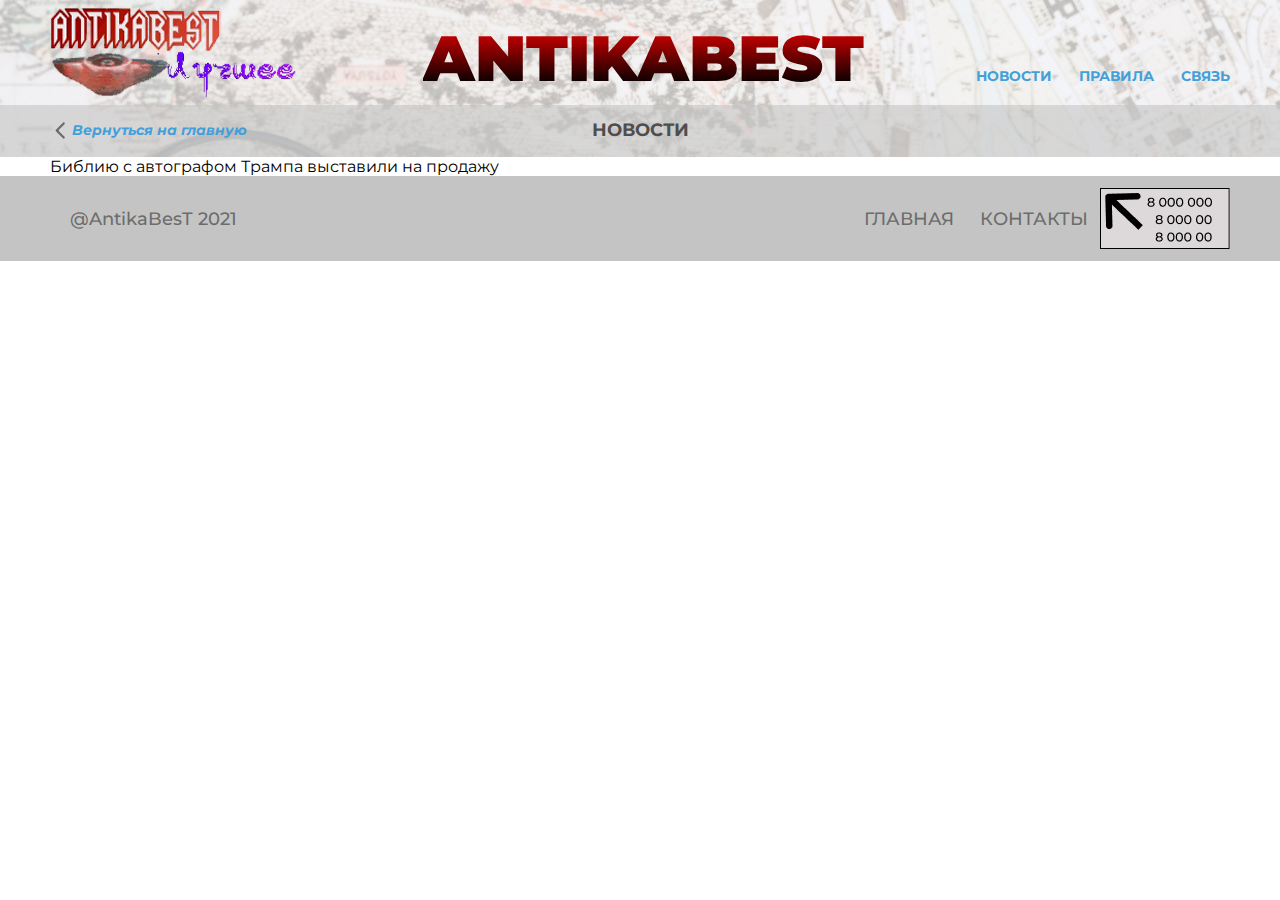
==== new.html @ c7141312 "Отправление на проверку" ====
<!DOCTYPE html>
<html lang="ru">

<head>
    <meta charset="UTF-8">
    <meta name="viewport" content="width=device-width, initial-scale=1.0">
    <!--! Подключение файлов CSS -->
    <link rel="stylesheet" href="css/style.css">
    <link rel="stylesheet" href="css/category-style.css">
    <link rel="stylesheet" href="css/new-style.css">
    <title>Antikabest</title>
</head>

<body class="body">
    <div class="header">
        <div class="header__wrapper wrapper">
            <a href="index.html" class="header__logo">
                <img src="img/logo.png" alt="Antikabest. Лучшее">
            </a>
            <h1 class="header__title">Antikabest</h1>
            <nav class="header__menu menu">
                <ul class="menu__list">
                    <li class="menu__item">
                        <a href="news.html" class="menu__link">Новости</a>
                    </li>
                    <li class="menu__item">
                        <a href="#0" class="menu__link">Правила</a>
                    </li>
                    <li class="menu__item">
                        <a href="#0" class="menu__link">Связь</a>
                    </li>
                </ul>
            </nav>
        </div>
        <nav class="category">
            <div class="header__wrapper wrapper category__indent">
                <a href="index.html" class="header__back">
                    <span>Вернуться на главную</span>
                    <img src="svg/home.svg" alt="Вернуться на главную">
                </a>
                <div class="category__weapon">
                    Новости
                </div>
            </div>
        </nav>
    </div>

    <div class="wrapper">
        <div class="new">
            <h2 class="new__title">Библию с автографом Трампа выставили на продажу</h2>

        </div>
    </div>

    <footer class="footer">
        <div class="wrapper footer__wrapper">
            <a href="#0" class="footer__copyright">@AntikaBesT 2021</a>
            <div class="footer__container">
                <ul class="footer__menu">
                    <li class="footer__menu-item">
                        <a href="index.html" class="footer__menu-list">Главная</a>
                    </li>
                    <li class="footer__menu-item">
                        <a href="#0" class="footer__menu-list">Контакты</a>
                    </li>
                </ul>
                <a href="#0" class="footer__counter">
                    <img src="img/counter.jpg" alt="Счетчик">
                </a>
            </div>
        </div>
    </footer>
    <!-- Подключаем скрипты -->
    <script src="js/script.js "></script>
</body>

</html>
---- css/style.css ----
/* ! ------------------------fonts-------------------- */
@import url("https://fonts.googleapis.com/css?family=Roboto:regular,900&display=swap");
@import url("https://fonts.googleapis.com/css?family=Montserrat:100,200,300,regular,500,500italic,700,700italic,900&display=swap");
@import url("https://fonts.googleapis.com/css?family=Open+Sans:regular&display=swap");
/* ! -------------------reset-styles------------------ */
* {
  margin: 0;
  padding: 0;
  border: 0;
  box-sizing: border-box;
}

a {
  text-decoration: none;
  color: inherit;
}

ul,
ol,
li {
  list-style: none;
}

img {
  vertical-align: top;
}

h1,
h2,
h3,
h4,
h5,
h6 {
  font-weight: inherit;
  font-size: inherit;
}

/* ! ------------------------body-------------------- */
html,
body {
  min-width: 320px;
  font-weight: 400;
  font-style: normal;
  font-family: "Montserrat", "Arial", "Helvetica", "sans-serif";
}

button {
  cursor: pointer;
}

.visually-hidden {
  position: absolute;
  overflow: hidden;
  width: 1px;
  height: 1px;
  clip: rect(1px, 1px, 1px, 1px);
}

body._lock {
  overflow: hidden;
}

.wrapper {
  margin: 0 auto;
  max-width: 1210px;
  padding: 0 15px;
}

.header {
  background-image: url("../img/header_bg.jpg");
  background-size: cover;
  background-position: top 0 center;
  background-repeat: no-repeat;
}
.header > .header__wrapper {
  padding-top: 7px;
  padding-bottom: 8px;
}
.header__wrapper {
  display: flex;
  justify-content: space-between;
  align-items: flex-end;
}
.header__logo {
  display: block;
  width: 260px;
  flex-shrink: 0;
}
.header__logo img {
  max-width: 100%;
}
.header__title {
  font-size: 64px;
  font-weight: 900;
  text-transform: uppercase;
  color: #7b0100;
  background: linear-gradient(#FF0000, #000 85%);
  -webkit-background-clip: text;
  background-clip: text;
  -webkit-text-fill-color: transparent;
}
.header__burger {
  display: none;
}
.header__menu {
  padding-bottom: 12px;
}
.menu__list {
  display: flex;
}
.menu__item {
  text-transform: uppercase;
  color: #439FD9;
  font-size: 14px;
  font-weight: 700;
  transition: all 0.3s ease;
}
.menu__item:hover {
  text-decoration: underline;
}
.menu__item:nth-child(n+2) {
  margin-left: 27px;
}
.category {
  font-weight: 700;
  text-transform: uppercase;
  font-size: 14px;
  color: #4E4E4E;
  background-color: rgba(196, 196, 196, 0.6);
}
.category__list {
  display: flex;
  margin: 0 auto;
  padding: 16px 0;
}
.category__item {
  transition: all 0.3s ease;
}
.category__item:hover {
  color: #843131;
  font-weight: 900;
  text-decoration: underline;
}
.category__item:nth-child(n+2) {
  margin-left: 52px;
}
.body__container {
  display: flex;
  margin-top: 50px;
  margin-bottom: 59px;
}
.body__aside {
  display: flex;
  flex-direction: column;
  margin-left: 1.36%;
  width: 31.1%;
  margin-bottom: 47px;
}

.products {
  display: flex;
  flex-direction: column;
  width: 67.54%;
}
.products__wrapper {
  flex-grow: 1;
  border: 3px solid #C5C1C0;
  padding: 14px 13px;
}

.product {
  display: flex;
  align-items: center;
  justify-content: space-between;
  padding: 4px 37px 12px 37px;
  border-bottom: 1px solid #E5E5E5;
}
.product:nth-child(n+2) {
  margin-top: 5px;
}
.product:nth-child(2n+2) {
  background-color: #F2F3F4;
}
.product__image {
  margin-right: 50px;
  width: 48px;
  flex-shrink: 0;
}
.product__image img {
  max-width: 100%;
}
.product__name {
  margin-right: 82px;
}
.product__title {
  transition: all 0.3s ease;
}
.product__title:hover {
  transform: scale(1.05);
}
.product__category {
  color: #439FD9;
  letter-spacing: 0.3px;
  transition: all 0.3s ease;
}
.product__category:hover {
  text-decoration: underline;
}
.product__box {
  display: flex;
}
.product__show {
  margin-right: 73px;
}
.product__show ::before {
  content: "";
  position: relative;
  top: -2px;
  display: inline-block;
  width: 23px;
  height: 22px;
  vertical-align: middle;
  margin-right: 5px;
  background-image: url("../svg/show.svg");
  background-position: center;
  background-size: contain;
  background-repeat: no-repeat;
}
.product__price {
  margin-right: 103px;
  font-weight: 500;
  color: #11A16E;
}
.product__detail {
  display: flex;
  flex-direction: column;
}
.product__detail span {
  font-size: 19px;
}
.product__detail a {
  font-weight: 500;
  font-style: italic;
  color: #439FD9;
  text-decoration: underline;
  padding-left: 8px;
  transition: all 0.3s ease;
}
.product__detail a:hover {
  text-decoration: none;
}

.news {
  padding: 15px 11px 24px 11px;
  border: 3px solid #C5C1C0;
}
.news__posts {
  margin-top: 15px;
}
.news__post {
  display: flex;
  padding: 7px;
  font-size: 14px;
}
.news__post:nth-child(2n+2) {
  background-color: #F2F3F4;
}
.news__post:nth-child(n+2) {
  margin-top: 10px;
}
.news__image {
  width: 92px;
  flex-shrink: 0;
  margin-right: 17px;
}
.news__image img {
  max-width: 100%;
}
.news__content {
  text-align: justify;
}
.news__text a {
  color: #3888FF;
  font-weight: 700;
}

.title {
  color: #439FD9;
  font-size: 20px;
  font-weight: 700;
  text-transform: uppercase;
}

.post-image {
  margin-right: 17px;
}

.post-title {
  font-weight: 700;
  transition: all 0.3s ease;
}
.post-title:hover {
  text-decoration: underline;
}

.last {
  padding: 18px 11px 20px 11px;
  margin-top: 19px;
  border: 3px solid #C5C1C0;
}
.last__posts {
  margin-top: 15px;
}
.last__post {
  display: flex;
  font-size: 14px;
  padding: 7px;
}
.last__post:nth-child(2n+2) {
  background-color: #F2F3F4;
}
.last__post:nth-child(n+2) {
  margin-top: 11px;
}
.last__image {
  width: 92px;
  flex-shrink: 0;
}
.last__image img {
  max-width: 100%;
}
.last__price {
  color: #11A16E;
  font-weight: 700;
  margin-top: 15px;
}

.pages {
  display: flex;
  align-items: center;
  justify-content: flex-end;
  font-family: "Open Sans", "Arial", "Helvetica", sans-serif;
  font-size: 14px;
  margin-top: 15px;
}
.pages__left, .pages__right {
  position: relative;
}
.pages__left::after, .pages__right::after {
  content: "";
  position: absolute;
  width: 9px;
  height: 16px;
  left: 50%;
  top: 50%;
  transform: translate(-50%, -50%);
  background-image: url("../svg/arrow_left.svg");
  background-size: contain;
  background-repeat: no-repeat;
  background-position: center;
}
.pages__now {
  border: 1px solid #B0BAC9;
  width: 33px;
  text-align: center;
  align-self: stretch;
  margin-left: 8px;
  font-family: inherit;
  font-size: inherit;
  color: #304FFE;
}
.pages span {
  margin-left: 8px;
  margin-right: 8px;
}
.pages__right {
  margin-left: 8px;
}
.pages__right::after {
  transform: translate(-50%, -50%) rotate(180deg);
}

.footer {
  font-weight: 500;
  font-size: 18px;
  padding: 12px 0;
  background-color: #C4C4C4;
  color: #6C6C6C;
}
.footer__wrapper {
  display: flex;
  align-items: center;
  justify-content: space-between;
}
.footer__copyright {
  padding-left: 20px;
  transition: all 0.3s ease;
}
.footer__copyright:hover {
  transform: scale(1.05);
}
.footer__container {
  display: flex;
  align-items: center;
}
.footer__menu {
  display: flex;
  text-transform: uppercase;
}
.footer__menu-item {
  transition: all 0.3s ease;
}
.footer__menu-item:hover {
  text-decoration: underline;
}
.footer__menu-item:nth-child(n+2) {
  margin-left: 26px;
}
.footer__counter {
  margin-left: 12px;
}

@media (max-width: 1225px) {
  .menu__item:nth-child(n+2) {
    margin-left: 15px;
  }

  .category__item:nth-child(n+2) {
    margin-left: 30px;
  }

  .product {
    padding-left: 20px;
    padding-right: 20px;
  }
  .product__image {
    margin-right: 30px;
  }
  .product__name {
    margin-right: 50px;
  }
  .product__show {
    margin-right: 50px;
  }
  .product__price {
    margin-right: 50px;
  }

  .news {
    flex-grow: 1;
  }
  .news__image {
    width: 65px;
  }
  .news__post {
    padding: 5px;
  }

  .last {
    flex-grow: 1;
    display: flex;
    flex-direction: column;
  }
  .last__image {
    width: 65px;
  }
  .last__post {
    padding: 5px;
  }
  .last__price {
    margin-top: 5px;
  }

  .title {
    font-size: 18px;
  }
}
@media (max-width: 1010px) {
  .header__title {
    font-size: 50px;
  }
  .header__logo {
    width: 220px;
  }

  .menu__item:nth-child(n+2) {
    margin-left: 15px;
  }

  .category {
    font-size: 13px;
  }
  .category__item:nth-child(n+2) {
    margin-left: 20px;
  }

  .body__container {
    margin-top: 20px;
  }

  .products__wrapper {
    padding: 10px;
  }

  .product {
    padding-left: 7px;
    padding-right: 7px;
  }
  .product__image {
    margin-right: 20px;
  }
  .product__name {
    margin-right: 30px;
  }
  .product__show {
    margin-right: 30px;
  }
  .product__price {
    margin-right: 30px;
  }

  .news {
    padding: 10px;
  }
  .news__posts {
    margin-top: 5px;
  }
  .news__image {
    width: 55px;
  }
  .news__text {
    font-size: 12px;
  }
  .news__text a {
    font-size: 14px;
  }

  .last {
    padding: 10px;
    margin-top: 10px;
  }
  .last__posts {
    margin-top: 5px;
  }
  .last__image {
    width: 55px;
  }
  .last__price {
    margin-top: 5px;
  }

  .title {
    font-size: 16px;
  }

  .post-image {
    margin-right: 10px;
  }
}
@media (max-width: 850px) {
  .header__wrapper {
    position: relative;
  }
  .header__burger {
    position: relative;
    display: inline-block;
    z-index: 300;
    width: 46px;
    height: 60px;
    margin-left: 7px;
    cursor: pointer;
  }
  .header__burger:focus {
    outline: none;
  }
  .header__burger span {
    position: absolute;
    background-color: #4E4E4E;
    left: 5px;
    width: 36px;
    height: 3px;
    top: 28px;
  }
  .header__burger::after, .header__burger::before {
    content: "";
    position: absolute;
    height: 3px;
    left: 5px;
    background-color: #4E4E4E;
  }
  .header__burger::after {
    top: 38px;
    width: 36px;
  }
  .header__burger::before {
    top: 18px;
    width: 36px;
  }
  .header__title {
    position: absolute;
    top: 90px;
    left: 50%;
    transform: translateX(-50%);
  }

  .category {
    font-size: 14px;
  }
  .category__list {
    position: absolute;
    z-index: 2;
    opacity: 0;
    visibility: hidden;
    top: 72px;
    left: 16px;
    width: 215px;
    flex-direction: column;
    padding: 21px 18px;
    background-color: #C9C8C7;
    transition: all 0.5s ease;
  }
  .category__list._active {
    opacity: 1;
    visibility: visible;
    top: 62px;
  }
  .category__item:nth-child(n+2) {
    margin: 10px 0 0 0;
  }
  .body__container {
    flex-direction: column;
  }
  .body__aside {
    margin-left: 0;
    margin-top: 44px;
    margin-bottom: 0;
    flex-direction: row;
    width: 100%;
    flex-direction: column;
  }

  .products {
    width: 100%;
  }

  .product {
    justify-content: space-between;
  }

  .news__image {
    width: 65px;
  }
  .news__text {
    font-size: 13px;
  }

  .last {
    margin-top: 25px;
  }
  .last__image {
    width: 65px;
  }

  .title {
    font-size: 18px;
  }

  .footer {
    font-size: 16px;
  }
  .footer__menu-item:nth-child(n+2) {
    margin-left: 15px;
  }
}
@media (max-width: 585px) {
  .header__wrapper {
    flex-direction: column;
    align-items: center;
  }
  .header > .header__wrapper {
    padding: 16px 31px 12px 31px;
  }
  .header__title {
    font-size: 30px;
    top: 127px;
    left: 50%;
    transform: translateX(-35%);
  }
  .header__logo {
    margin-bottom: 11px;
    width: 182px;
  }
  .header__burger {
    align-self: flex-start;
    height: 52px;
  }
  .header__burger span {
    top: 24px;
  }
  .header__burger::after {
    top: 34px;
  }
  .header__burger::before {
    top: 14px;
  }
  .header__menu {
    padding-bottom: 0;
  }

  .menu__item:nth-child(n+2) {
    margin-left: 27px;
  }

  .category {
    font-size: 14px;
  }
  .category__list._active {
    top: 56px;
  }

  .body__wrapper {
    padding: 0 10px;
  }
  .body__container {
    margin-top: 0;
  }

  .products__wrapper {
    padding-left: 0;
    padding-right: 0;
    border: none;
  }

  .product {
    justify-content: space-between;
    padding: 18px 4px;
  }
  .product:nth-child(n+2) {
    margin-top: 0;
  }
  .product:nth-child(2n+2) {
    background-color: unset;
  }
  .product__image {
    width: 33px;
    min-height: 58px;
    margin-right: 7px;
  }
  .product__image img {
    min-height: 58px;
    object-fit: cover;
    object-position: center;
  }
  .product__name {
    margin-right: 10px;
  }
  .product__title {
    font-size: 14px;
  }
  .product__category {
    font-size: 12px;
  }
  .product__box {
    flex-direction: column;
    margin-right: 10px;
  }
  .product__show {
    flex-shrink: 0;
    margin-right: 0;
    font-size: 14px;
  }
  .product__show span {
    display: flex;
    flex-direction: column;
    align-items: center;
  }
  .product__show span::before {
    margin: 0;
  }
  .product__price {
    margin-right: 0;
  }
  .product__detail span {
    font-size: 14px;
  }
  .product__detail a {
    font-size: 12px;
    padding-left: 0;
  }

  .footer {
    padding-top: 25px;
    padding-bottom: 21px;
    font-size: 18px;
  }
  .footer__wrapper {
    flex-direction: column;
  }
  .footer__container {
    flex-direction: column;
    margin-top: 39px;
  }
  .footer__copyright {
    padding: 0;
  }
  .footer__counter {
    margin: 24px 0 0 0;
  }
}
---- css/category-style.css ----
.category {
  height: 52px;
  width: 100%;
}
.category__weapon {
  margin: 0 auto;
  padding: 16px 0;
  font-size: 18px;
}
.category__weapon a {
  font-weight: 500;
  font-style: italic;
  color: #439FD9;
  text-transform: none;
}
.category__weapon a:hover {
  text-decoration: underline;
}

.header__wrapper {
  position: relative;
  height: 100%;
}
.header__back {
  position: absolute;
  display: flex;
  z-index: 2;
  left: 20px;
  top: 50%;
  transform: translateY(-50%);
  font-weight: 700;
  font-style: italic;
  text-transform: none;
  color: #439FD9;
}
.header__back:hover {
  text-decoration: underline;
}
.header__back::before {
  content: "";
  position: relative;
  top: -1px;
  display: block;
  margin-right: 7px;
  width: 10px;
  height: 20px;
  background-image: url("../svg/arrow_back.svg");
  background-size: contain;
  background-repeat: no-repeat;
  background-position: center;
}
.header__back img {
  display: none;
}

@media (max-width: 850px) {
  .header__title {
    display: none;
  }
  .header__back span {
    display: none;
  }
  .header__back::before {
    display: none;
  }
  .header__back img {
    display: block;
  }

  .category__indent {
    display: flex;
    align-items: center;
    justify-content: center;
    padding-left: 75px;
  }
  .category__weapon {
    padding: 0;
    font-size: 14px;
  }
}
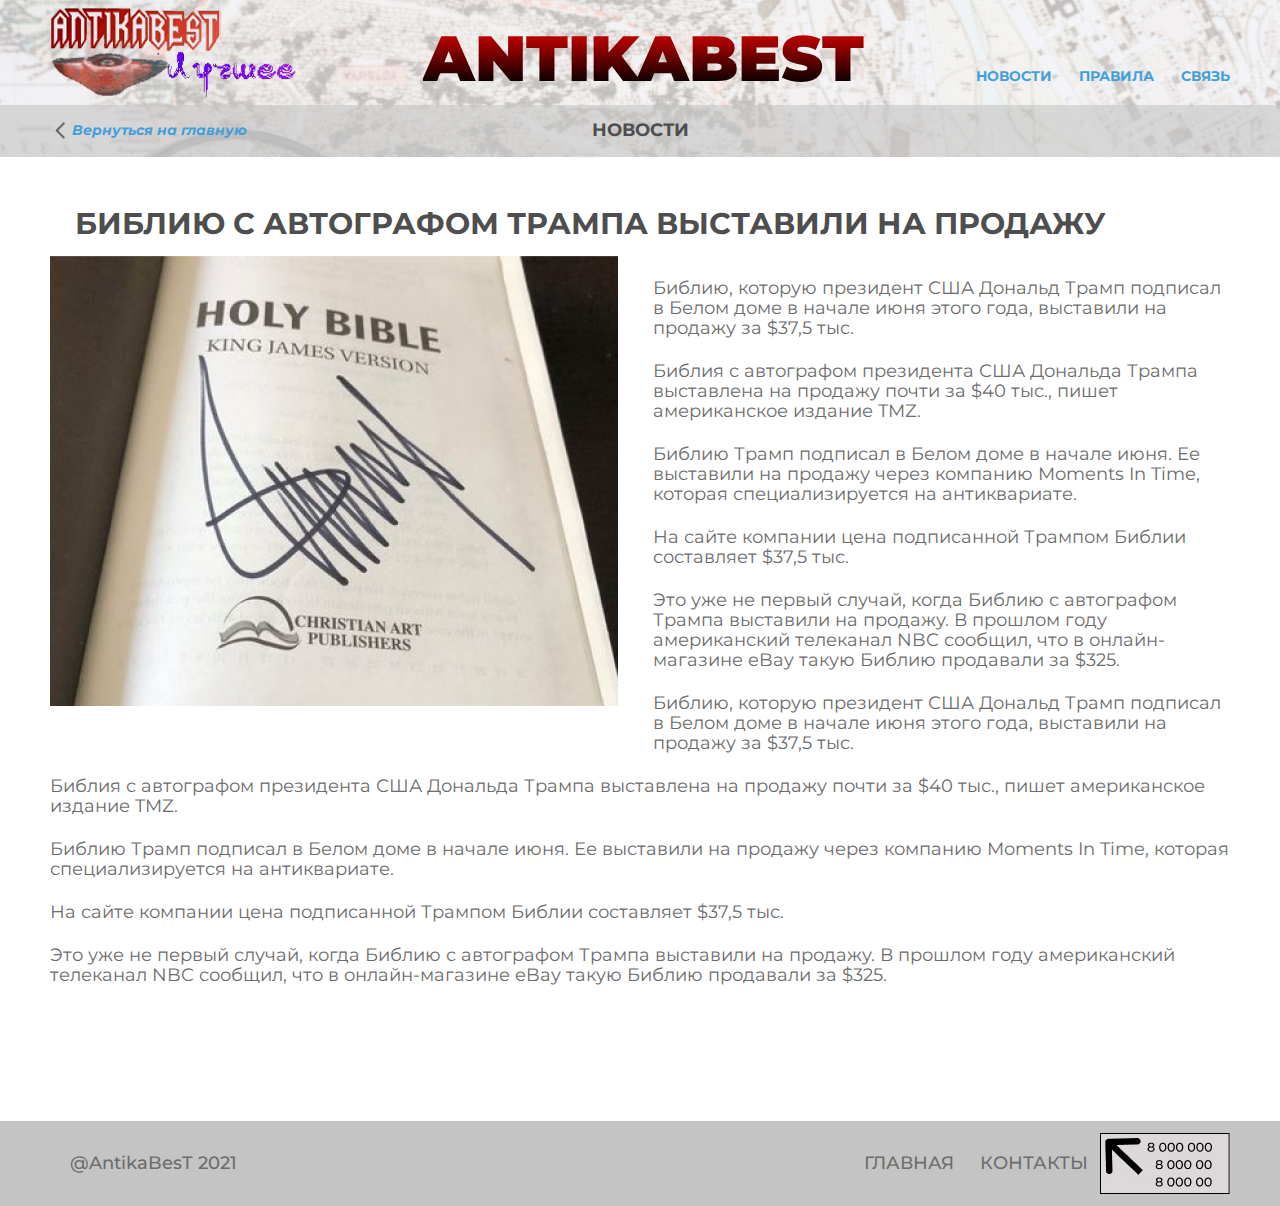
==== commit 8fcecdc5: "Закончил работу. На проверку" ====
--- a/new.html
+++ b/new.html
@@ -48,7 +48,17 @@
     <div class="wrapper">
         <div class="new">
             <h2 class="new__title">Библию с автографом Трампа выставили на продажу</h2>
-
+            <img src="img/new_post.jpg" alt="Библия" class="new__image">
+            <p>Библию, которую президент США Дональд Трамп подписал в Белом доме в начале июня этого года, выставили на продажу за $37,5 тыс.</p>
+            <p>Библия с автографом президента США Дональда Трампа выставлена на продажу почти за $40 тыс., пишет американское издание TMZ.</p>
+            <p>Библию Трамп подписал в Белом доме в начале июня. Ее выставили на продажу через компанию Moments In Time, которая специализируется на антиквариате.</p>
+            <p>На сайте компании цена подписанной Трампом Библии составляет $37,5 тыс.</p>
+            <p>Это уже не первый случай, когда Библию с автографом Трампа выставили на продажу. В прошлом году американский телеканал NBC сообщил, что в онлайн-магазине eBay такую Библию продавали за $325.</p>
+            <p>Библию, которую президент США Дональд Трамп подписал в Белом доме в начале июня этого года, выставили на продажу за $37,5 тыс.</p>
+            <p>Библия с автографом президента США Дональда Трампа выставлена на продажу почти за $40 тыс., пишет американское издание TMZ.</p>
+            <p>Библию Трамп подписал в Белом доме в начале июня. Ее выставили на продажу через компанию Moments In Time, которая специализируется на антиквариате.</p>
+            <p>На сайте компании цена подписанной Трампом Библии составляет $37,5 тыс.</p>
+            <p>Это уже не первый случай, когда Библию с автографом Трампа выставили на продажу. В прошлом году американский телеканал NBC сообщил, что в онлайн-магазине eBay такую Библию продавали за $325.</p>
         </div>
     </div>
 
--- a/css/new-style.css
+++ b/css/new-style.css
@@ -0,0 +1,47 @@
+.new {
+  font-size: 18px;
+  line-height: 1.11;
+  color: #6C6C6C;
+  margin-bottom: 135px;
+}
+.new p {
+  margin-top: 23px;
+}
+.new p:nth-child(3) {
+  margin-top: 39px;
+}
+.new__title {
+  color: #4E4E4E;
+  text-transform: uppercase;
+  font-size: 30px;
+  font-weight: 700;
+  margin: 50px 0 16px 25px;
+  text-align: left;
+}
+.new__image {
+  width: 48.14%;
+  min-height: 100%;
+  object-fit: cover;
+  object-position: center;
+  float: left;
+  margin-right: 35px;
+  margin-bottom: 35px;
+}
+
+@media (max-width: 585px) {
+  .new {
+    text-align: justify;
+  }
+  .new__title {
+    margin-left: 0;
+    margin-top: 40px;
+    font-size: 24px;
+  }
+  .new__image {
+    width: 100%;
+    margin-bottom: 26px;
+  }
+  .new p {
+    margin-top: 20px;
+  }
+}